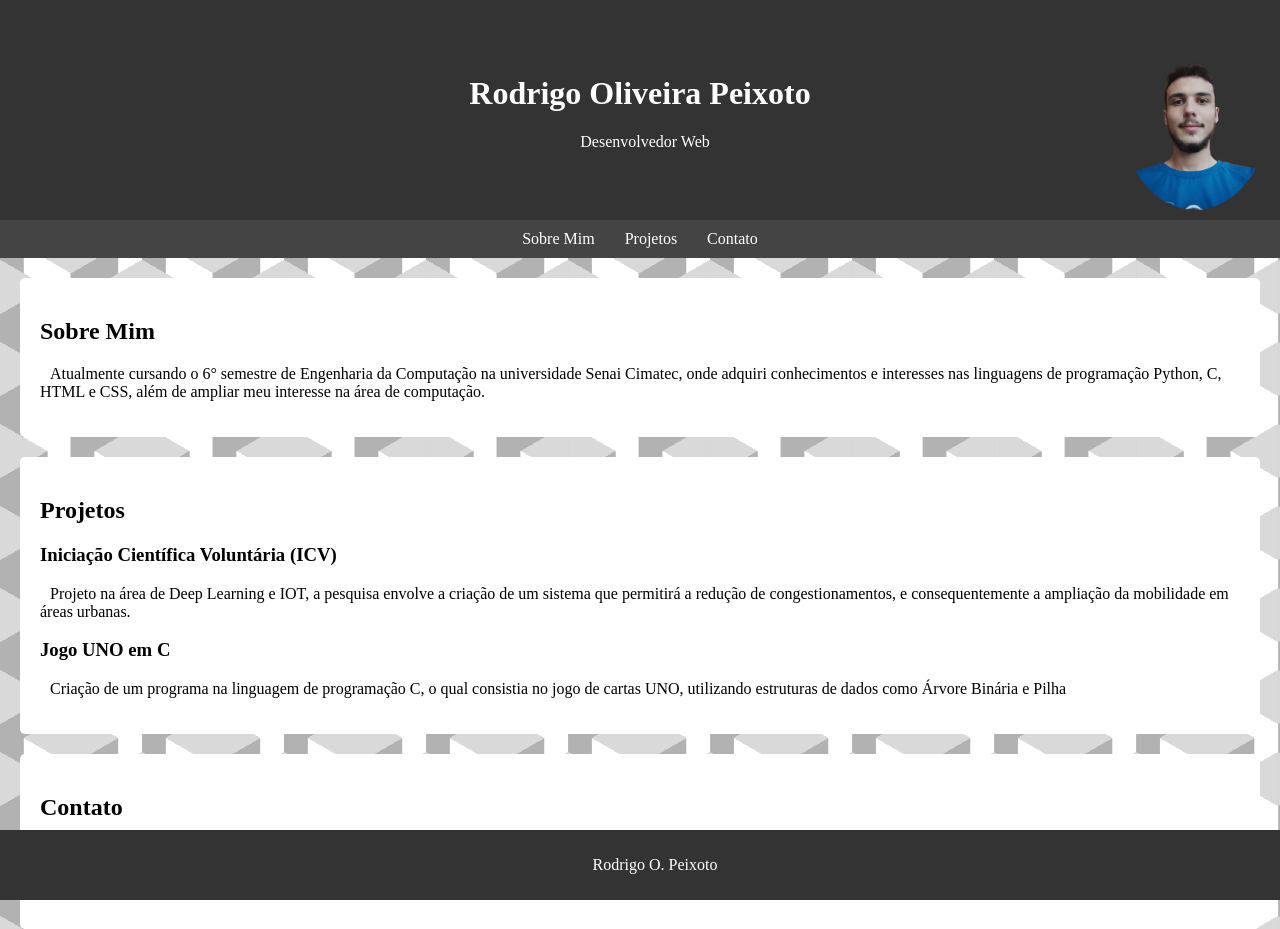
==== index.html @ d66852bc "Add files via upload" ====
<html lang="pt-BR">
<head>
    <link rel="stylesheet" href="styles.css">
    <meta charset="UTF-8">
    <meta name="viewport" content="width=device-width, initial-scale=1.0">
    <title>ROP</title>
    <link rel="apple-touch-icon" sizes="180x180" href="favicon/apple-touch-icon.png">
    <link rel="icon" type="image/png" sizes="32x32" href="favicon/favicon-32x32.png">
    <link rel="icon" type="image/png" sizes="16x16" href="favicon/favicon-16x16.png">
    <link rel="manifest" href="favicon/site.webmanifest">
</head>
<body>

    <header>
<div class="header-container">
    <div></div>
        <div class="header-content">
            <h1>Rodrigo Oliveira Peixoto</h1>
            <p>Desenvolvedor Web</p>
        </div>
          <img src="Rodrigo.png" alt="Rodrigo" class="header-img">
        </div>
        </header>

    <nav>
        <a href="#sobre">Sobre Mim</a>
        <a href="#projetos">Projetos</a>
        <a href="#contato">Contato</a>
    </nav>

    <section id="sobre">
        <h2>Sobre Mim</h2>
        <p>Atualmente cursando o 6° semestre de Engenharia da Computação na universidade Senai Cimatec, onde adquiri conhecimentos e interesses nas linguagens 
            de programação Python, C, HTML e CSS, além de ampliar meu interesse na área de computação.</p>
    </section>

    <section id="projetos">
        <h2>Projetos</h2>
        <div>
            <h3>Iniciação Científica Voluntária (ICV)</h3>
            <p>Projeto na área de Deep Learning e IOT, a pesquisa envolve a criação de um sistema que permitirá a redução de congestionamentos, e consequentemente a ampliação da mobilidade em áreas urbanas. </p>
        </div>
        <div>
            <h3>Jogo UNO em C</h3>
            <p>Criação de um programa na linguagem de programação C, o qual consistia no jogo de cartas UNO, utilizando estruturas de dados como Árvore Binária e Pilha</p>
        </div>
    </section>

    <section id="contato">
        <h2>Contato</h2>
        <p>Você pode me contatar através do e-mail: <a href="mailto:seuemail@example.com">seuemail@example.com</a></p>
        <p>Ou me encontrar no LinkedIn: <a href="https://www.linkedin.com/in/seu-linkedin/">Meu LinkedIn</a></p>
    </section>

    <footer>
    <p>Rodrigo O. Peixoto</p>
    </footer>

</body>
</html>
---- styles.css ----
body {
    margin: 0;
    padding: 0;
    width: 100%;
    height: 100%;
    --s: 82px;
    --c1: #b2b2b2;
    --c2: #ffffff;
    --c3: #d9d9d9;

    --_g: var(--c3) 0 120deg, #0000 0;
    background: conic-gradient(from -60deg at 50% calc(100% / 3), var(--_g)),
        conic-gradient(from 120deg at 50% calc(200% / 3), var(--_g)),
        conic-gradient(
        from 60deg at calc(200% / 3),
        var(--c3) 60deg,
        var(--c2) 0 120deg,
        #0000 0
        ),
        conic-gradient(from 180deg at calc(100% / 3), var(--c1) 60deg, var(--_g)),
        linear-gradient(
        90deg,
        var(--c1) calc(100% / 6),
        var(--c2) 0 50%,
        var(--c1) 0 calc(500% / 6),
        var(--c2) 0
        );
    background-size: calc(1.732 * var(--s)) var(--s);
}
  
header {
    background-color: #333;
    color: #fff;
    padding: 10px;


}

.header-container{
    display:flex;
    justify-content:center;
    align-items: center;
    position:relative;

}

.header-content {
    position: absolute; 
    left: 50%; 
    transform: translateX(-50%); 
    text-align: center;


}

.header-img{
    border-radius: 100%;
    margin-left: auto;
    width:150px;
    
}

p{
    text-indent:10px;
}
nav {
    display: flex;
    justify-content: center;
    background-color: #444;
    padding: 10px;
}
nav a {
    color: #fff;
    margin: 0 15px;
    text-decoration: none;
}
section {
    padding: 20px;
    margin: 20px;
    background-color: #fff;
    border-radius: 5px;
}

footer {
    text-align: center;
    padding: 10px;
    background-color: #333;
    color: #fff;
    position: fixed;
    bottom: 0;
    width: 100%;
}
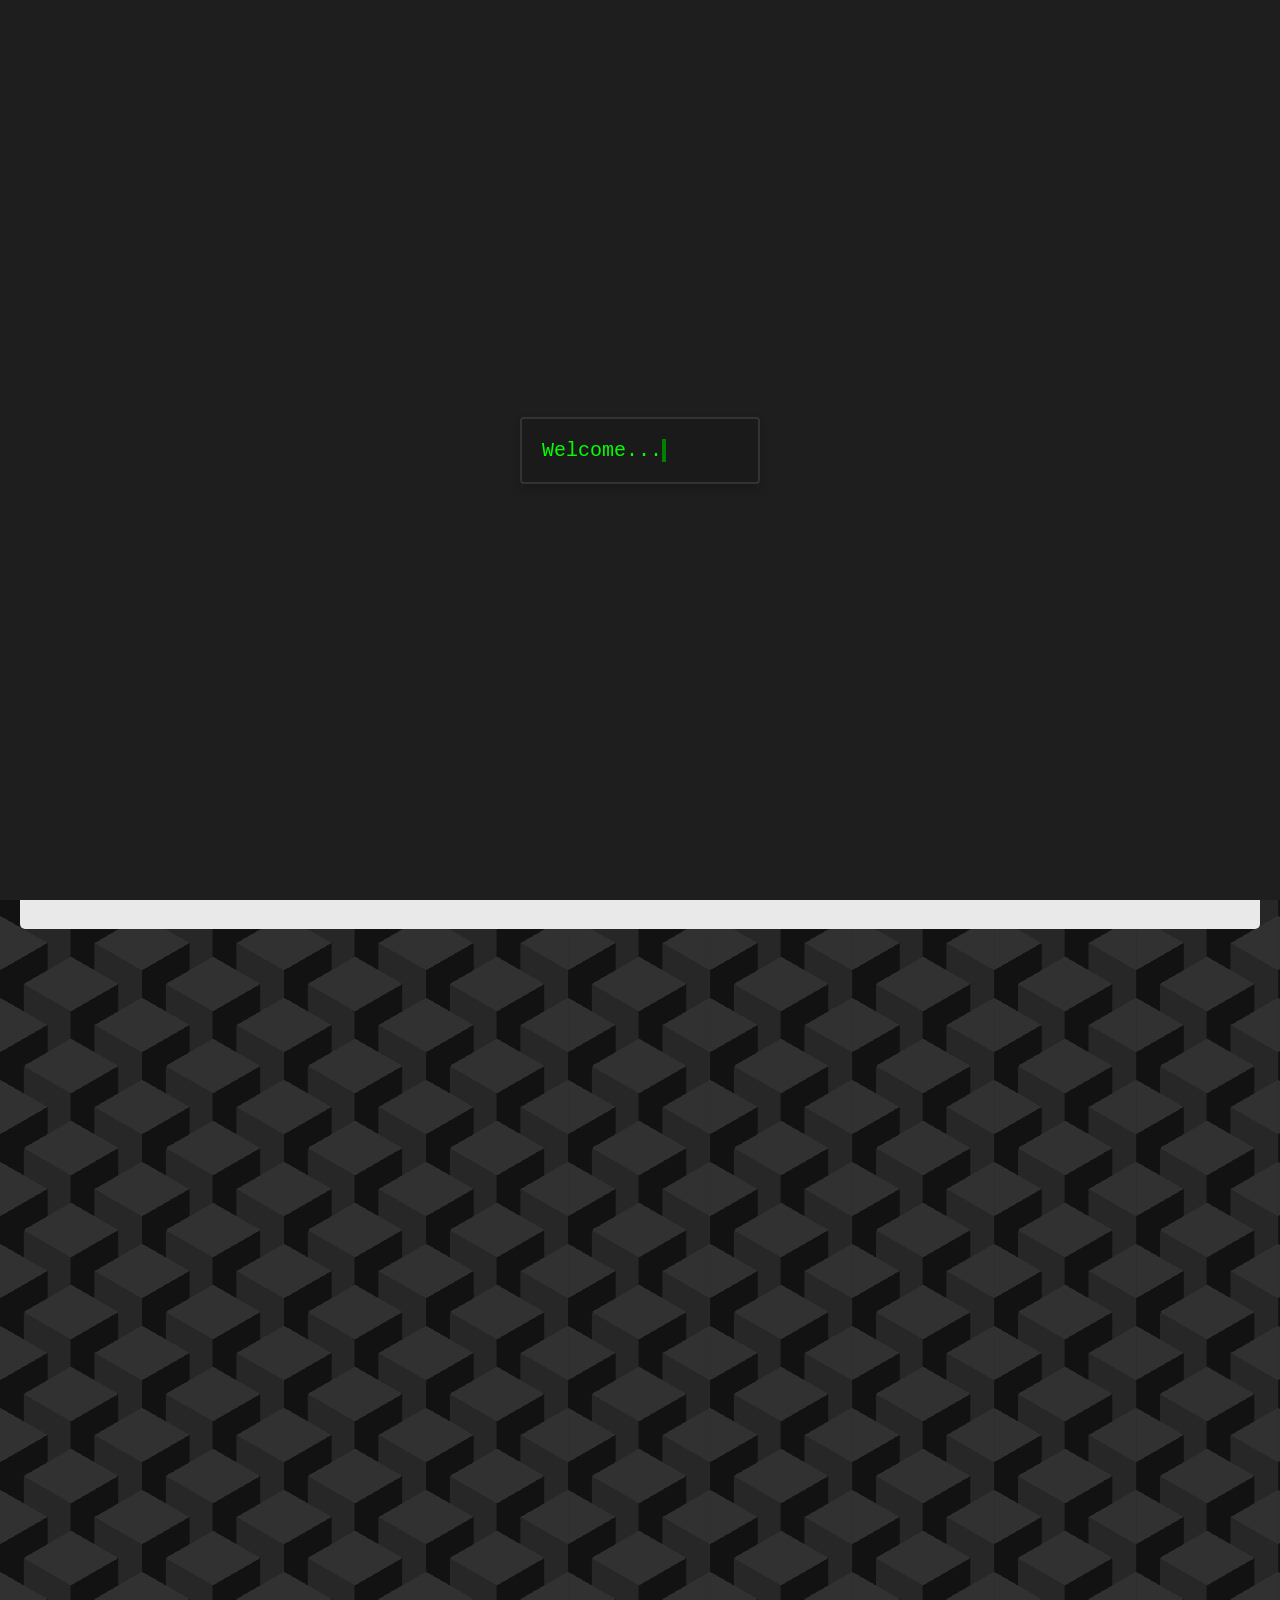
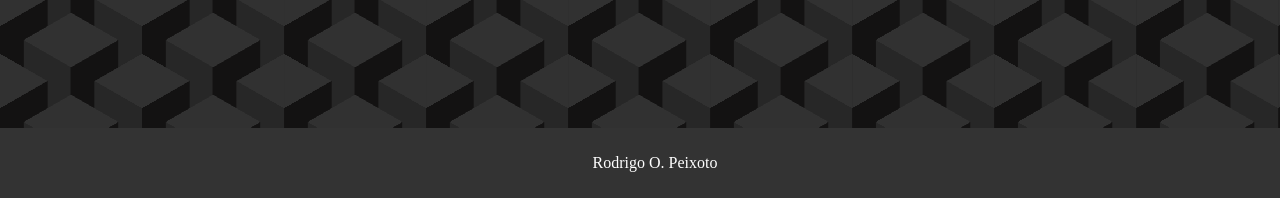
==== commit 0a4b9147: "Primeiro Commit" ====
--- a/index.html
+++ b/index.html
@@ -1,61 +1,87 @@
-
-<html lang="pt-BR">
-<head>
-    <link rel="stylesheet" href="styles.css">
-    <meta charset="UTF-8">
-    <meta name="viewport" content="width=device-width, initial-scale=1.0">
-    <title>ROP</title>
-    <link rel="apple-touch-icon" sizes="180x180" href="favicon/apple-touch-icon.png">
-    <link rel="icon" type="image/png" sizes="32x32" href="favicon/favicon-32x32.png">
-    <link rel="icon" type="image/png" sizes="16x16" href="favicon/favicon-16x16.png">
-    <link rel="manifest" href="favicon/site.webmanifest">
-</head>
-<body>
-
-    <header>
-<div class="header-container">
-    <div></div>
-        <div class="header-content">
-            <h1>Rodrigo Oliveira Peixoto</h1>
-            <p>Desenvolvedor Web</p>
-        </div>
-          <img src="Rodrigo.png" alt="Rodrigo" class="header-img">
-        </div>
-        </header>
-
-    <nav>
-        <a href="#sobre">Sobre Mim</a>
-        <a href="#projetos">Projetos</a>
-        <a href="#contato">Contato</a>
-    </nav>
-
-    <section id="sobre">
-        <h2>Sobre Mim</h2>
-        <p>Atualmente cursando o 6° semestre de Engenharia da Computação na universidade Senai Cimatec, onde adquiri conhecimentos e interesses nas linguagens 
-            de programação Python, C, HTML e CSS, além de ampliar meu interesse na área de computação.</p>
-    </section>
-
-    <section id="projetos">
-        <h2>Projetos</h2>
-        <div>
-            <h3>Iniciação Científica Voluntária (ICV)</h3>
-            <p>Projeto na área de Deep Learning e IOT, a pesquisa envolve a criação de um sistema que permitirá a redução de congestionamentos, e consequentemente a ampliação da mobilidade em áreas urbanas. </p>
-        </div>
-        <div>
-            <h3>Jogo UNO em C</h3>
-            <p>Criação de um programa na linguagem de programação C, o qual consistia no jogo de cartas UNO, utilizando estruturas de dados como Árvore Binária e Pilha</p>
-        </div>
-    </section>
-
-    <section id="contato">
-        <h2>Contato</h2>
-        <p>Você pode me contatar através do e-mail: <a href="mailto:seuemail@example.com">seuemail@example.com</a></p>
-        <p>Ou me encontrar no LinkedIn: <a href="https://www.linkedin.com/in/seu-linkedin/">Meu LinkedIn</a></p>
-    </section>
-
-    <footer>
-    <p>Rodrigo O. Peixoto</p>
-    </footer>
-
-</body>
+<html lang="pt-BR">
+<head>
+    <link rel="stylesheet" href="styles.css">
+    <meta charset="UTF-8">
+    <meta name="viewport" content="width=device-width, initial-scale=1.0">
+    <title>ROP</title>
+    <link rel="apple-touch-icon" sizes="180x180" href="favicon/apple-touch-icon.png">
+    <link rel="icon" type="image/png" sizes="32x32" href="favicon/favicon-32x32.png">
+    <link rel="icon" type="image/png" sizes="16x16" href="favicon/favicon-16x16.png">
+    <link rel="manifest" href="favicon/site.webmanifest">
+</head>
+<body>
+
+    <div class="loader" id="loader">
+    <div class="terminal-loader">
+        <div class="terminal-header">
+          <div class="terminal-controls">
+          </div>
+        </div>
+        <div class="text">Welcome...</div>
+      </div>
+</div>
+
+    <header>
+<div class="header-container">
+    <div></div>
+        <div class="header-content">
+            <h1>Rodrigo Oliveira Peixoto</h1>
+            <p>Desenvolvedor Web</p>
+        </div>
+          <img src="Rodrigo.png" alt="Rodrigo" class="header-img">
+        </div>
+        </header>
+
+    <nav>
+        <a href="#sobre">Sobre Mim</a>
+        <a href="#projetos">Projetos</a>
+        <a href="#contato">Contato</a>
+    </nav>
+
+    <section class="hidden" id="sobre">
+        <h2>Sobre Mim</h2>
+        <p>Atualmente cursando o 6° semestre de Engenharia da Computação na universidade Senai Cimatec, onde adquiri conhecimentos e interesses nas linguagens 
+            de programação Python, C, HTML e CSS, além de ampliar meu interesse na área de computação.</p>
+    </section>
+
+    <section class="hidden" id="projetos">
+        <h2>Projetos</h2>
+        <div>
+            <h3>Iniciação Científica Voluntária (ICV)</h3>
+            <p>Projeto na área de Deep Learning e IOT, a pesquisa envolve a criação de um sistema que permitirá a redução de congestionamentos, e consequentemente a ampliação da mobilidade em áreas urbanas. </p>
+        </div>
+        <div>
+            <h3>Jogo UNO em C</h3>
+            <p>Criação de um programa na linguagem de programação C, o qual consistia no jogo de cartas UNO, utilizando estruturas de dados como Árvore Binária e Pilha</p>
+        </div>
+    </section>
+
+    <section class="hidden" id="contato">
+        <h2>Contato</h2>
+        <p>Você pode me contatar através do e-mail: <a href="mailto:seuemail@example.com">seuemail@example.com</a></p>
+        <p>Ou me encontrar no LinkedIn: <a href="https://www.linkedin.com/in/seu-linkedin/">Meu LinkedIn</a></p>
+    </section>
+
+    <section class="hidden" id="contato">
+        <h2>Contato</h2>
+        <p>Você pode me contatar através do e-mail: <a href="mailto:seuemail@example.com">seuemail@example.com</a></p>
+        <p>Ou me encontrar no LinkedIn: <a href="https://www.linkedin.com/in/seu-linkedin/">Meu LinkedIn</a></p>
+    </section>    <section class="hidden" id="contato">
+        <h2>Contato</h2>
+        <p>Você pode me contatar através do e-mail: <a href="mailto:seuemail@example.com">seuemail@example.com</a></p>
+        <p>Ou me encontrar no LinkedIn: <a href="https://www.linkedin.com/in/seu-linkedin/">Meu LinkedIn</a></p>
+    </section>    <section class="hidden" id="contato">
+        <h2>Contato</h2>
+        <p>Você pode me contatar através do e-mail: <a href="mailto:seuemail@example.com">seuemail@example.com</a></p>
+        <p>Ou me encontrar no LinkedIn: <a href="https://www.linkedin.com/in/seu-linkedin/">Meu LinkedIn</a></p>
+    </section>    <section class="hidden" id="contato">
+        <h2>Contato</h2>
+        <p>Você pode me contatar através do e-mail: <a href="mailto:seuemail@example.com">seuemail@example.com</a></p>
+        <p>Ou me encontrar no LinkedIn: <a href="https://www.linkedin.com/in/seu-linkedin/">Meu LinkedIn</a></p>
+    </section>
+    <footer>
+    <p>Rodrigo O. Peixoto</p>
+    </footer>
+    <script src="script.js"></script>
+</body>
 </html>
--- a/styles.css
+++ b/styles.css
@@ -1,94 +1,181 @@
-
-
-body {
-    margin: 0;
-    padding: 0;
-    width: 100%;
-    height: 100%;
-    --s: 82px;
-    --c1: #b2b2b2;
-    --c2: #ffffff;
-    --c3: #d9d9d9;
-
-    --_g: var(--c3) 0 120deg, #0000 0;
-    background: conic-gradient(from -60deg at 50% calc(100% / 3), var(--_g)),
-        conic-gradient(from 120deg at 50% calc(200% / 3), var(--_g)),
-        conic-gradient(
-        from 60deg at calc(200% / 3),
-        var(--c3) 60deg,
-        var(--c2) 0 120deg,
-        #0000 0
-        ),
-        conic-gradient(from 180deg at calc(100% / 3), var(--c1) 60deg, var(--_g)),
-        linear-gradient(
-        90deg,
-        var(--c1) calc(100% / 6),
-        var(--c2) 0 50%,
-        var(--c1) 0 calc(500% / 6),
-        var(--c2) 0
-        );
-    background-size: calc(1.732 * var(--s)) var(--s);
-}
-  
-header {
-    background-color: #333;
-    color: #fff;
-    padding: 10px;
-
-
-}
-
-.header-container{
-    display:flex;
-    justify-content:center;
-    align-items: center;
-    position:relative;
-
-}
-
-.header-content {
-    position: absolute; 
-    left: 50%; 
-    transform: translateX(-50%); 
-    text-align: center;
-
-
-}
-
-.header-img{
-    border-radius: 100%;
-    margin-left: auto;
-    width:150px;
-    
-}
-
-p{
-    text-indent:10px;
-}
-nav {
-    display: flex;
-    justify-content: center;
-    background-color: #444;
-    padding: 10px;
-}
-nav a {
-    color: #fff;
-    margin: 0 15px;
-    text-decoration: none;
-}
-section {
-    padding: 20px;
-    margin: 20px;
-    background-color: #fff;
-    border-radius: 5px;
-}
-
-footer {
-    text-align: center;
-    padding: 10px;
-    background-color: #333;
-    color: #fff;
-    position: fixed;
-    bottom: 0;
-    width: 100%;
-}+body {
+    margin: 0;
+    padding: 0;
+    width: 100%;
+    height: 100%;
+    --s: 82px;
+    --c1: #131212;
+    --c2: #272727;
+    --c3: #313131;
+
+    --_g: var(--c3) 0 120deg, #0000 0;
+    background: conic-gradient(from -60deg at 50% calc(100% / 3), var(--_g)),
+        conic-gradient(from 120deg at 50% calc(200% / 3), var(--_g)),
+        conic-gradient(
+        from 60deg at calc(200% / 3),
+        var(--c3) 60deg,
+        var(--c2) 0 120deg,
+        #0000 0
+        ),
+        conic-gradient(from 180deg at calc(100% / 3), var(--c1) 60deg, var(--_g)),
+        linear-gradient(
+        90deg,
+        var(--c1) calc(100% / 6),
+        var(--c2) 0 50%,
+        var(--c1) 0 calc(500% / 6),
+        var(--c2) 0
+        );
+    background-size: calc(1.732 * var(--s)) var(--s);
+}
+  
+.loader {
+    position: fixed;
+    top: 0;
+    left: 0;
+    width: 100%;
+    height: 100%;
+    background: #1e1e1e;
+    display: flex;
+    justify-content: center;
+    align-items: center;
+    color: #00ff00;
+    font-family: "Courier New", monospace;
+    font-size: 20px;
+    z-index: 1;
+}
+
+
+header {
+    background-color: #333;
+    color: #fff;
+    padding: 10px;
+
+
+}
+
+.header-container{
+    display:flex;
+    justify-content:center;
+    align-items: center;
+    position:relative;
+
+}
+
+.header-content {
+    position: absolute; 
+    left: 50%; 
+    transform: translateX(-50%); 
+    text-align: center;
+
+
+}
+
+.header-img{
+    border-radius: 100%;
+    margin-left: auto;
+    width:150px;
+    
+}
+
+p{
+    text-indent:10px;
+}
+nav {
+    display: flex;
+    justify-content: center;
+    background-color: #444;
+    padding: 10px;
+}
+nav a {
+    color: #fff;
+    margin: 0 15px;
+    text-decoration: none;
+}
+section {
+    padding: 20px;
+    margin: 20px;
+    background-color: #e9e9e9;
+    border-radius: 5px;
+}
+
+footer {
+    text-align: center;
+    padding: 10px;
+    background-color: #333;
+    color: #fff;
+    bottom: 0;
+    width: 100%;
+}
+
+.hidden{
+    opacity:0;
+    filter:saturate();
+    transform: translateX(-100%);
+    transition: all 1.5s;
+}
+
+.show{
+    opacity:1;
+    filter:blur();
+    transform:translateX(0);
+    transition:all 1.5s;
+}
+
+
+@keyframes blinkCursor {
+    50% {
+      border-right-color: transparent;
+    }
+  }
+  
+  @keyframes typeAndDelete {
+    0%,
+    10% {
+      width: 0;
+    }
+    45%,
+    55% {
+      width: 6.2em;
+    } /* adjust width based on content */
+    90%,
+    100% {
+      width: 0;
+    }
+  }
+  
+  .terminal-loader {
+    border: 0.1em solid #333;
+    background-color: #1a1a1a;
+    color: #0f0;
+    font-family: "Courier New", Courier, monospace;
+    font-size: 1em;
+    padding: 1em 1em;
+    width: 12em;
+    box-shadow: 0 4px 8px rgba(0, 0, 0, 0.2);
+    border-radius: 4px;
+    position: relative;
+    overflow: hidden;
+    box-sizing: border-box;
+  }
+  
+  .terminal-controls {
+    float: right;
+  }
+  
+  .terminal-title {
+    float: left;
+    line-height: 1.5em;
+    color: #eee;
+  }
+  
+  .text {
+    display: inline-block;
+    white-space: nowrap;
+    overflow: hidden;
+    border-right: 0.2em solid green; /* Cursor */
+    animation:
+      typeAndDelete 4s steps(11) infinite,
+      blinkCursor 0.5s step-end infinite alternate;
+  }
+  
+
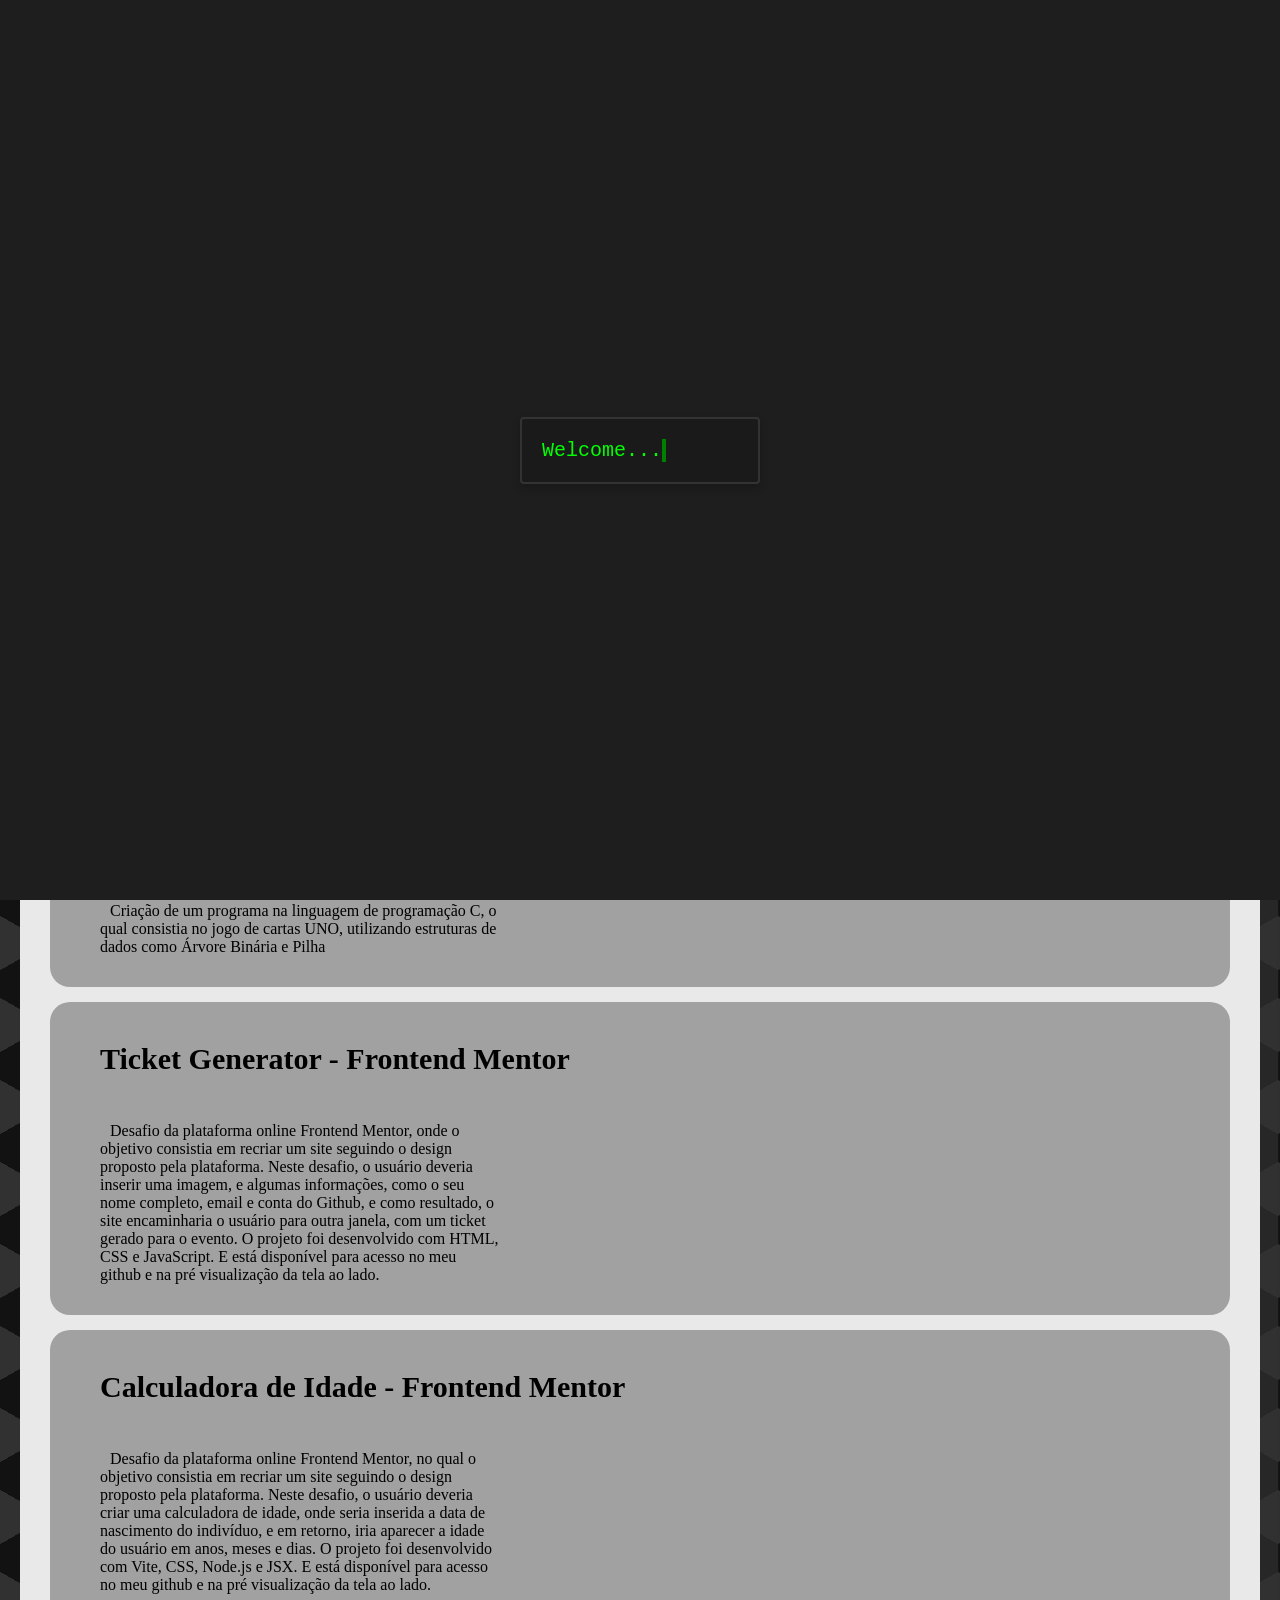
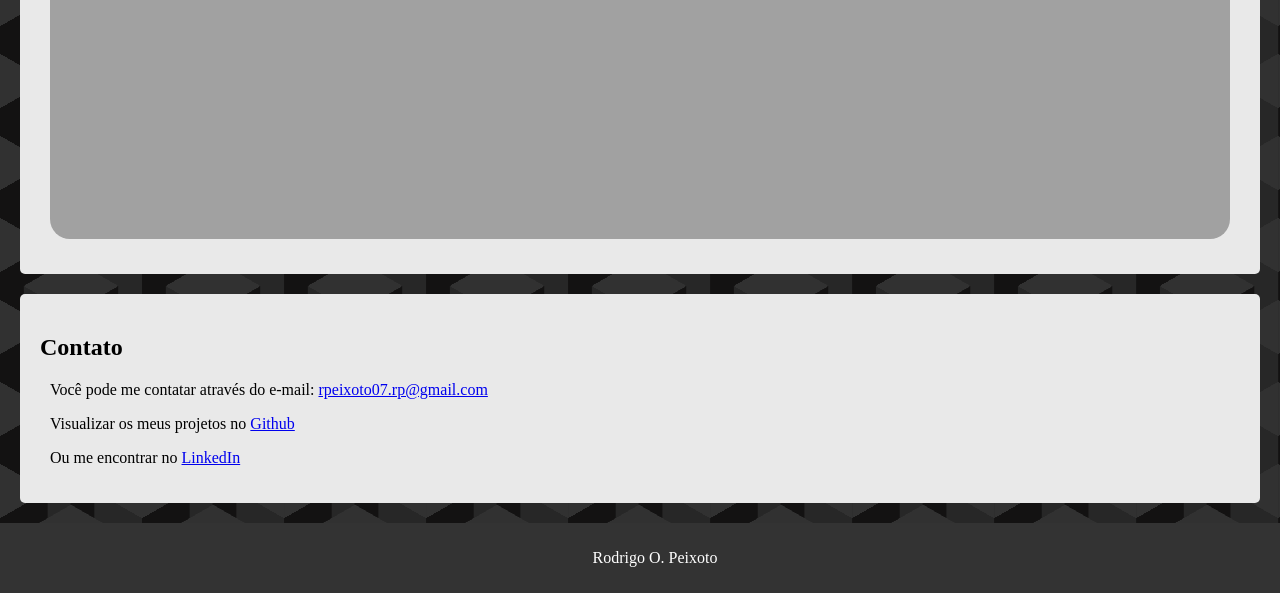
==== commit b78b372d: "Committing new changes" ====
--- a/index.html
+++ b/index.html
@@ -1,87 +1,142 @@
 <html lang="pt-BR">
-<head>
-    <link rel="stylesheet" href="styles.css">
-    <meta charset="UTF-8">
-    <meta name="viewport" content="width=device-width, initial-scale=1.0">
+  <head>
+    <link rel="stylesheet" href="styles.css" />
+    <meta charset="UTF-8" />
+    <meta name="viewport" content="width=device-width, initial-scale=1.0" />
     <title>ROP</title>
-    <link rel="apple-touch-icon" sizes="180x180" href="favicon/apple-touch-icon.png">
-    <link rel="icon" type="image/png" sizes="32x32" href="favicon/favicon-32x32.png">
-    <link rel="icon" type="image/png" sizes="16x16" href="favicon/favicon-16x16.png">
-    <link rel="manifest" href="favicon/site.webmanifest">
-</head>
-<body>
-
+    <link
+      rel="apple-touch-icon"
+      sizes="180x180"
+      href="favicon/apple-touch-icon.png"
+    />
+    <link
+      rel="icon"
+      type="image/png"
+      sizes="32x32"
+      href="favicon/favicon-32x32.png"
+    />
+    <link
+      rel="icon"
+      type="image/png"
+      sizes="16x16"
+      href="favicon/favicon-16x16.png"
+    />
+    <link rel="manifest" href="favicon/site.webmanifest" />
+  </head>
+  <body>
     <div class="loader" id="loader">
-    <div class="terminal-loader">
+      <div class="terminal-loader">
         <div class="terminal-header">
-          <div class="terminal-controls">
-          </div>
+          <div class="terminal-controls"></div>
         </div>
         <div class="text">Welcome...</div>
       </div>
-</div>
+    </div>
 
     <header>
-<div class="header-container">
-    <div></div>
+      <div class="header-container">
+        <div></div>
         <div class="header-content">
-            <h1>Rodrigo Oliveira Peixoto</h1>
-            <p>Desenvolvedor Web</p>
+          <h1>Rodrigo Oliveira Peixoto</h1>
+          <p>Desenvolvedor Web</p>
         </div>
-          <img src="Rodrigo.png" alt="Rodrigo" class="header-img">
-        </div>
-        </header>
+        <img src="Rodrigo.png" alt="Rodrigo" class="header-img" />
+      </div>
+    </header>
 
     <nav>
-        <a href="#sobre">Sobre Mim</a>
-        <a href="#projetos">Projetos</a>
-        <a href="#contato">Contato</a>
+      <a href="#sobre">Sobre Mim</a>
+      <a href="#projetos">Projetos</a>
+      <a href="#contato">Contato</a>
     </nav>
 
     <section class="hidden" id="sobre">
-        <h2>Sobre Mim</h2>
-        <p>Atualmente cursando o 6° semestre de Engenharia da Computação na universidade Senai Cimatec, onde adquiri conhecimentos e interesses nas linguagens 
-            de programação Python, C, HTML e CSS, além de ampliar meu interesse na área de computação.</p>
+      <h2>Sobre Mim</h2>
+      <p>
+        Atualmente cursando o 6° semestre de Engenharia da Computação na
+        universidade Senai Cimatec, onde adquiri conhecimentos e interesses nas
+        linguagens de programação Python, C, HTML e CSS, além de ampliar meu
+        interesse na área de computação.
+      </p>
     </section>
 
     <section class="hidden" id="projetos">
-        <h2>Projetos</h2>
-        <div>
-            <h3>Iniciação Científica Voluntária (ICV)</h3>
-            <p>Projeto na área de Deep Learning e IOT, a pesquisa envolve a criação de um sistema que permitirá a redução de congestionamentos, e consequentemente a ampliação da mobilidade em áreas urbanas. </p>
+      <h2>Projetos</h2>
+      <div class="inside">
+        <h3>Iniciação Científica Voluntária (ICV)</h3>
+        <div class="align">
+          <p>
+            Projeto na área de Deep Learning e IOT, a pesquisa envolve a criação
+            de um sistema que permitirá a redução de congestionamentos, e
+            consequentemente a ampliação da mobilidade em áreas urbanas.
+          </p>
         </div>
-        <div>
-            <h3>Jogo UNO em C</h3>
-            <p>Criação de um programa na linguagem de programação C, o qual consistia no jogo de cartas UNO, utilizando estruturas de dados como Árvore Binária e Pilha</p>
+      </div>
+      <div class="inside">
+        <h3>Jogo UNO em C</h3>
+        <div class="align">
+          <p>
+            Criação de um programa na linguagem de programação C, o qual
+            consistia no jogo de cartas UNO, utilizando estruturas de dados como
+            Árvore Binária e Pilha
+          </p>
         </div>
+      </div>
+      <div class="inside">
+        <h3>Ticket Generator - Frontend Mentor</h3>
+        <div class="align">
+          <p>
+            Desafio da plataforma online Frontend Mentor, onde o objetivo
+            consistia em recriar um site seguindo o design proposto pela
+            plataforma. Neste desafio, o usuário deveria inserir uma imagem, e
+            algumas informações, como o seu nome completo, email e conta do
+            Github, e como resultado, o site encaminharia o usuário para outra
+            janela, com um ticket gerado para o evento. O projeto foi
+            desenvolvido com HTML, CSS e JavaScript. E está disponível para acesso
+            no meu github e na pré visualização da tela ao lado.
+          </p>
+        </div>
+      </div>
+      <div class="inside">
+        <h3>Calculadora de Idade - Frontend Mentor</h3>
+        <div class="align">
+          <p>
+            Desafio da plataforma online Frontend Mentor, no qual o objetivo
+            consistia em recriar um site seguindo o design proposto pela
+            plataforma. Neste desafio, o usuário deveria criar uma calculadora
+            de idade, onde seria inserida a data de nascimento do indivíduo, e
+            em retorno, iria aparecer a idade do usuário em anos, meses e dias.
+            O projeto foi desenvolvido com Vite, CSS, Node.js e JSX. E está
+            disponível para acesso no meu github e na pré visualização da tela
+            ao lado.
+          </p>
+          <iframe
+            src="https://calculadora-idade-liart.vercel.app/"
+            frameborder="0"
+          ></iframe>
+        </div>
+      </div>
     </section>
 
     <section class="hidden" id="contato">
-        <h2>Contato</h2>
-        <p>Você pode me contatar através do e-mail: <a href="mailto:seuemail@example.com">seuemail@example.com</a></p>
-        <p>Ou me encontrar no LinkedIn: <a href="https://www.linkedin.com/in/seu-linkedin/">Meu LinkedIn</a></p>
+      <h2>Contato</h2>
+      <p>
+        Você pode me contatar através do e-mail:
+        <a href="mailto:seuemail@example.com">rpeixoto07.rp@gmail.com</a>
+      </p>
+      <p>
+        Visualizar os meus projetos no
+        <a href="https://github.com/ROpeixoto">Github</a>
+      </p>
+      <p>
+        Ou me encontrar no
+        <a href="https://www.linkedin.com/in/rodrigoopeixoto">LinkedIn</a>
+      </p>
     </section>
 
-    <section class="hidden" id="contato">
-        <h2>Contato</h2>
-        <p>Você pode me contatar através do e-mail: <a href="mailto:seuemail@example.com">seuemail@example.com</a></p>
-        <p>Ou me encontrar no LinkedIn: <a href="https://www.linkedin.com/in/seu-linkedin/">Meu LinkedIn</a></p>
-    </section>    <section class="hidden" id="contato">
-        <h2>Contato</h2>
-        <p>Você pode me contatar através do e-mail: <a href="mailto:seuemail@example.com">seuemail@example.com</a></p>
-        <p>Ou me encontrar no LinkedIn: <a href="https://www.linkedin.com/in/seu-linkedin/">Meu LinkedIn</a></p>
-    </section>    <section class="hidden" id="contato">
-        <h2>Contato</h2>
-        <p>Você pode me contatar através do e-mail: <a href="mailto:seuemail@example.com">seuemail@example.com</a></p>
-        <p>Ou me encontrar no LinkedIn: <a href="https://www.linkedin.com/in/seu-linkedin/">Meu LinkedIn</a></p>
-    </section>    <section class="hidden" id="contato">
-        <h2>Contato</h2>
-        <p>Você pode me contatar através do e-mail: <a href="mailto:seuemail@example.com">seuemail@example.com</a></p>
-        <p>Ou me encontrar no LinkedIn: <a href="https://www.linkedin.com/in/seu-linkedin/">Meu LinkedIn</a></p>
-    </section>
     <footer>
-    <p>Rodrigo O. Peixoto</p>
+      <p>Rodrigo O. Peixoto</p>
     </footer>
     <script src="script.js"></script>
-</body>
-</html>+  </body>
+</html>
--- a/styles.css
+++ b/styles.css
@@ -1,181 +1,201 @@
 body {
-    margin: 0;
-    padding: 0;
-    width: 100%;
-    height: 100%;
-    --s: 82px;
-    --c1: #131212;
-    --c2: #272727;
-    --c3: #313131;
-
-    --_g: var(--c3) 0 120deg, #0000 0;
-    background: conic-gradient(from -60deg at 50% calc(100% / 3), var(--_g)),
-        conic-gradient(from 120deg at 50% calc(200% / 3), var(--_g)),
-        conic-gradient(
-        from 60deg at calc(200% / 3),
-        var(--c3) 60deg,
-        var(--c2) 0 120deg,
-        #0000 0
-        ),
-        conic-gradient(from 180deg at calc(100% / 3), var(--c1) 60deg, var(--_g)),
-        linear-gradient(
-        90deg,
-        var(--c1) calc(100% / 6),
-        var(--c2) 0 50%,
-        var(--c1) 0 calc(500% / 6),
-        var(--c2) 0
-        );
-    background-size: calc(1.732 * var(--s)) var(--s);
-}
-  
+  margin: 0;
+  padding: 0;
+  width: 100%;
+  height: 100%;
+  --s: 82px;
+  --c1: #131212;
+  --c2: #272727;
+  --c3: #313131;
+
+  --_g: var(--c3) 0 120deg, #0000 0;
+  background: conic-gradient(from -60deg at 50% calc(100% / 3), var(--_g)),
+    conic-gradient(from 120deg at 50% calc(200% / 3), var(--_g)),
+    conic-gradient(
+      from 60deg at calc(200% / 3),
+      var(--c3) 60deg,
+      var(--c2) 0 120deg,
+      #0000 0
+    ),
+    conic-gradient(from 180deg at calc(100% / 3), var(--c1) 60deg, var(--_g)),
+    linear-gradient(
+      90deg,
+      var(--c1) calc(100% / 6),
+      var(--c2) 0 50%,
+      var(--c1) 0 calc(500% / 6),
+      var(--c2) 0
+    );
+  background-size: calc(1.732 * var(--s)) var(--s);
+}
+
 .loader {
-    position: fixed;
-    top: 0;
-    left: 0;
-    width: 100%;
-    height: 100%;
-    background: #1e1e1e;
-    display: flex;
-    justify-content: center;
-    align-items: center;
-    color: #00ff00;
-    font-family: "Courier New", monospace;
-    font-size: 20px;
-    z-index: 1;
-}
-
+  position: fixed;
+  top: 0;
+  left: 0;
+  width: 100%;
+  height: 100%;
+  background: #1e1e1e;
+  display: flex;
+  justify-content: center;
+  align-items: center;
+  color: #00ff00;
+  font-family: "Courier New", monospace;
+  font-size: 20px;
+  z-index: 1;
+}
 
 header {
-    background-color: #333;
-    color: #fff;
-    padding: 10px;
-
-
-}
-
-.header-container{
-    display:flex;
-    justify-content:center;
-    align-items: center;
-    position:relative;
-
+  background-color: #333;
+  color: #fff;
+  padding: 10px;
+}
+
+.header-container {
+  display: flex;
+  justify-content: center;
+  align-items: center;
+  position: relative;
 }
 
 .header-content {
-    position: absolute; 
-    left: 50%; 
-    transform: translateX(-50%); 
-    text-align: center;
-
-
-}
-
-.header-img{
-    border-radius: 100%;
-    margin-left: auto;
-    width:150px;
-    
-}
-
-p{
-    text-indent:10px;
-}
+  position: absolute;
+  left: 50%;
+  transform: translateX(-50%);
+  text-align: center;
+}
+
+.header-img {
+  border-radius: 100%;
+  margin-left: auto;
+  width: 150px;
+}
+
+p {
+  text-indent: 10px;
+}
+
 nav {
-    display: flex;
-    justify-content: center;
-    background-color: #444;
-    padding: 10px;
+  display: flex;
+  justify-content: center;
+  background-color: #444;
+  padding: 10px;
 }
 nav a {
-    color: #fff;
-    margin: 0 15px;
-    text-decoration: none;
+  color: #fff;
+  margin: 0 15px;
+  text-decoration: none;
 }
 section {
-    padding: 20px;
-    margin: 20px;
-    background-color: #e9e9e9;
-    border-radius: 5px;
+  padding: 20px;
+  margin: 20px;
+  background-color: #e9e9e9;
+  border-radius: 5px;
+}
+
+h3 {
+  font-size: 30px;
+}
+
+.inside {
+  background-color: #a1a1a1;
+  margin: 10px;
+  margin-bottom: 15px;
+  padding: 10px 0px 15px 50px;
+  border-radius: 20px;
+  opacity: 0;
+  filter: saturate();
+  transform: translateX(-100%);
+  transition: all 1s;
+}
+
+.align {
+  display: flex;
+}
+
+.align p {
+  margin-right: 50px;
+  width: 400px;
+}
+
+iframe {
+  height: 390px;
+  width: 450px;
 }
 
 footer {
-    text-align: center;
-    padding: 10px;
-    background-color: #333;
-    color: #fff;
-    bottom: 0;
-    width: 100%;
-}
-
-.hidden{
-    opacity:0;
-    filter:saturate();
-    transform: translateX(-100%);
-    transition: all 1.5s;
-}
-
-.show{
-    opacity:1;
-    filter:blur();
-    transform:translateX(0);
-    transition:all 1.5s;
-}
-
+  text-align: center;
+  padding: 10px;
+  background-color: #333;
+  color: #fff;
+  bottom: 0;
+  width: 100%;
+}
+
+.hidden {
+  opacity: 0;
+  filter: saturate();
+  transform: translateX(-100%);
+  transition: all 1.5s;
+}
+
+.show {
+  opacity: 1;
+  filter: blur();
+  transform: translateX(0);
+  transition: all 1s;
+}
 
 @keyframes blinkCursor {
-    50% {
-      border-right-color: transparent;
-    }
+  50% {
+    border-right-color: transparent;
   }
-  
-  @keyframes typeAndDelete {
-    0%,
-    10% {
-      width: 0;
-    }
-    45%,
-    55% {
-      width: 6.2em;
-    } /* adjust width based on content */
-    90%,
-    100% {
-      width: 0;
-    }
+}
+
+@keyframes typeAndDelete {
+  0%,
+  10% {
+    width: 0;
   }
-  
-  .terminal-loader {
-    border: 0.1em solid #333;
-    background-color: #1a1a1a;
-    color: #0f0;
-    font-family: "Courier New", Courier, monospace;
-    font-size: 1em;
-    padding: 1em 1em;
-    width: 12em;
-    box-shadow: 0 4px 8px rgba(0, 0, 0, 0.2);
-    border-radius: 4px;
-    position: relative;
-    overflow: hidden;
-    box-sizing: border-box;
+  45%,
+  55% {
+    width: 6.2em;
+  } /* adjust width based on content */
+  90%,
+  100% {
+    width: 0;
   }
-  
-  .terminal-controls {
-    float: right;
-  }
-  
-  .terminal-title {
-    float: left;
-    line-height: 1.5em;
-    color: #eee;
-  }
-  
-  .text {
-    display: inline-block;
-    white-space: nowrap;
-    overflow: hidden;
-    border-right: 0.2em solid green; /* Cursor */
-    animation:
-      typeAndDelete 4s steps(11) infinite,
-      blinkCursor 0.5s step-end infinite alternate;
-  }
-  
-
+}
+
+.terminal-loader {
+  border: 0.1em solid #333;
+  background-color: #1a1a1a;
+  color: #0f0;
+  font-family: "Courier New", Courier, monospace;
+  font-size: 1em;
+  padding: 1em 1em;
+  width: 12em;
+  box-shadow: 0 4px 8px rgba(0, 0, 0, 0.2);
+  border-radius: 4px;
+  position: relative;
+  overflow: hidden;
+  box-sizing: border-box;
+}
+
+.terminal-controls {
+  float: right;
+}
+
+.terminal-title {
+  float: left;
+  line-height: 1.5em;
+  color: #eee;
+}
+
+.text {
+  display: inline-block;
+  white-space: nowrap;
+  overflow: hidden;
+  border-right: 0.2em solid green; /* Cursor */
+  animation: typeAndDelete 4s steps(11) infinite,
+    blinkCursor 0.5s step-end infinite alternate;
+}
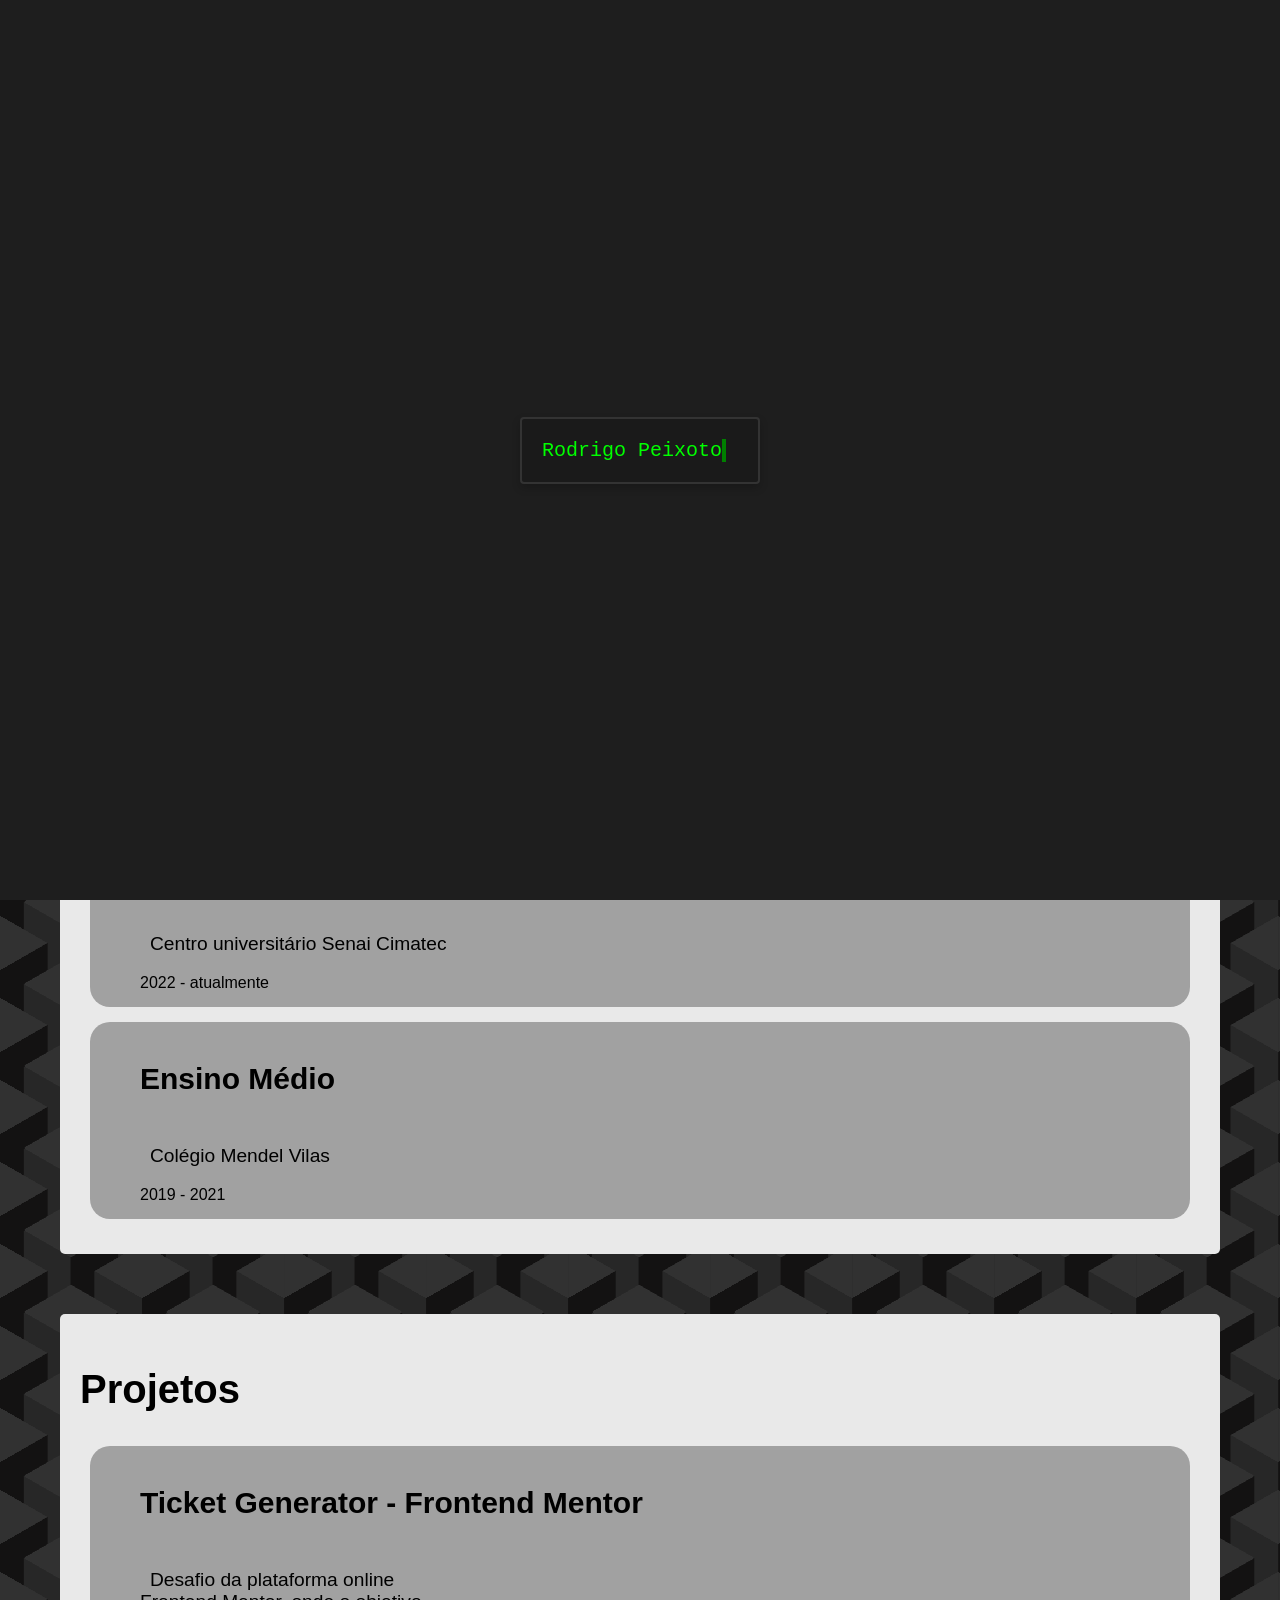
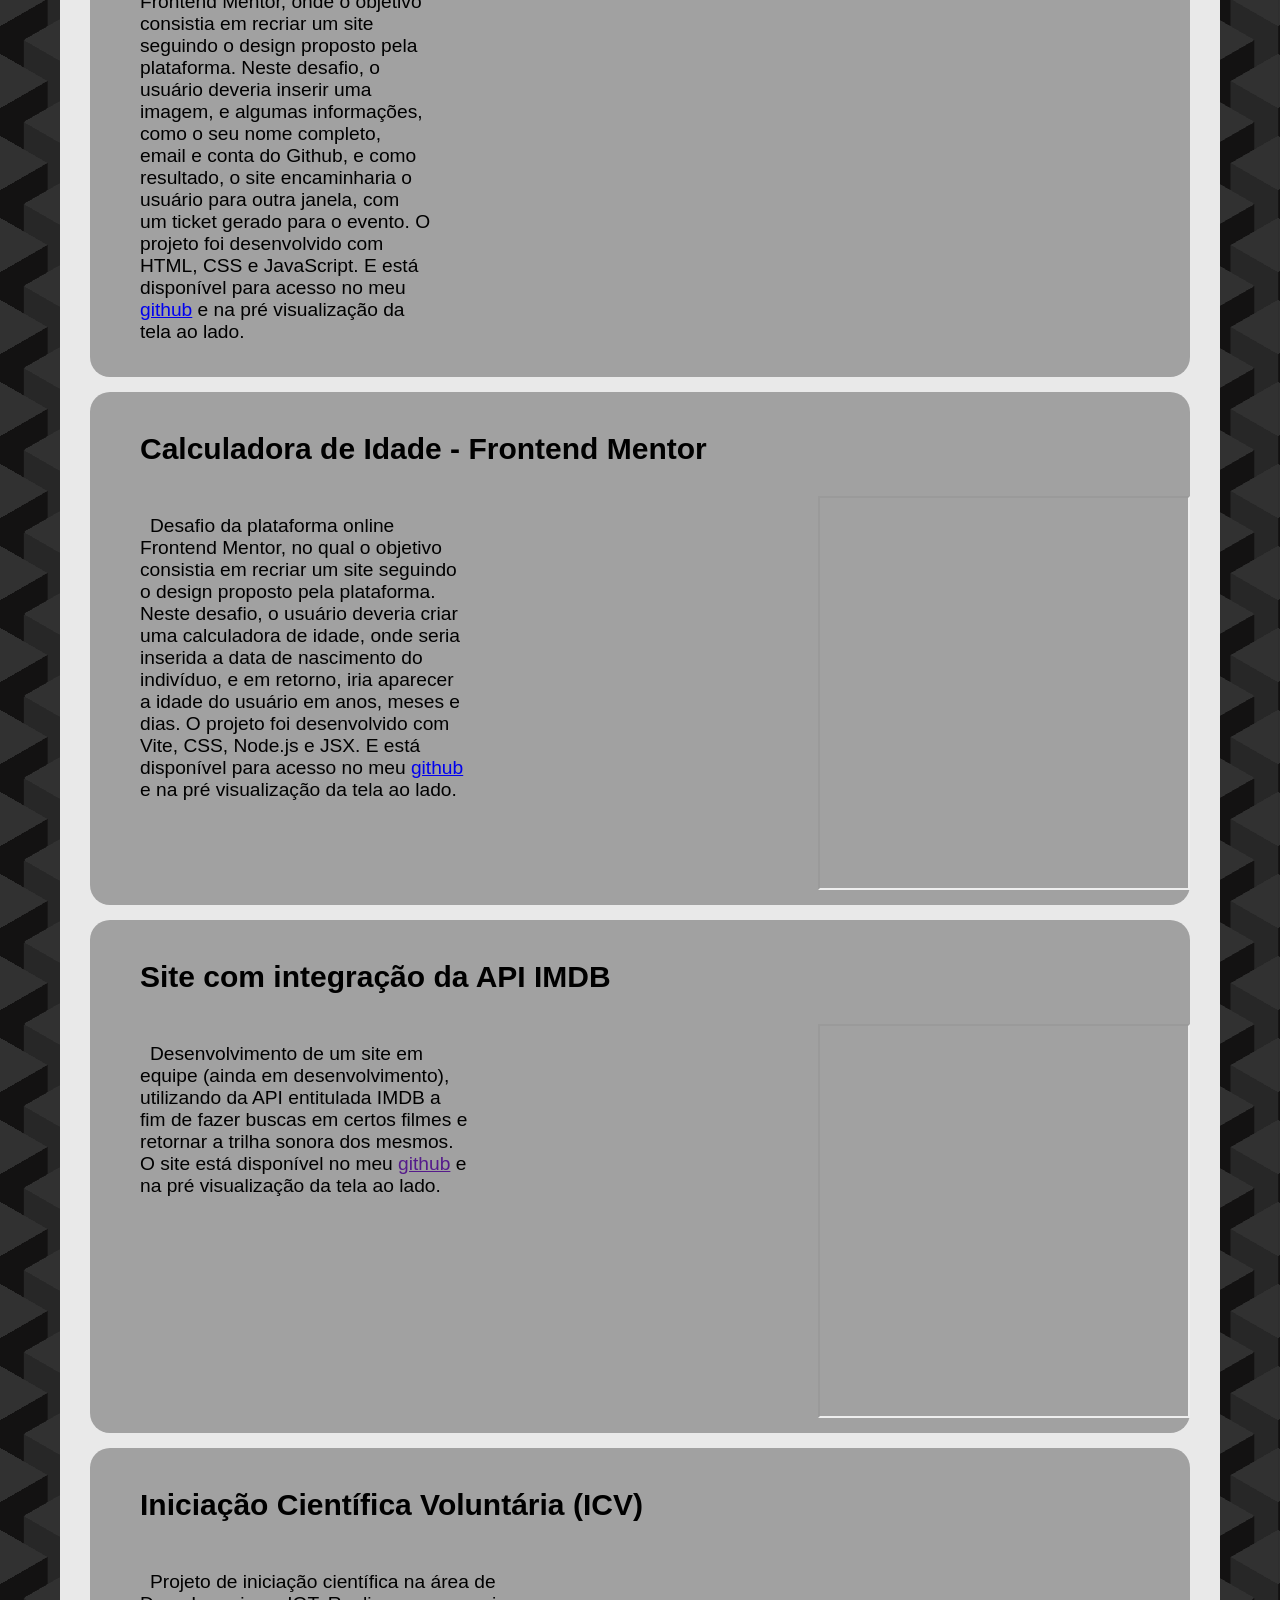
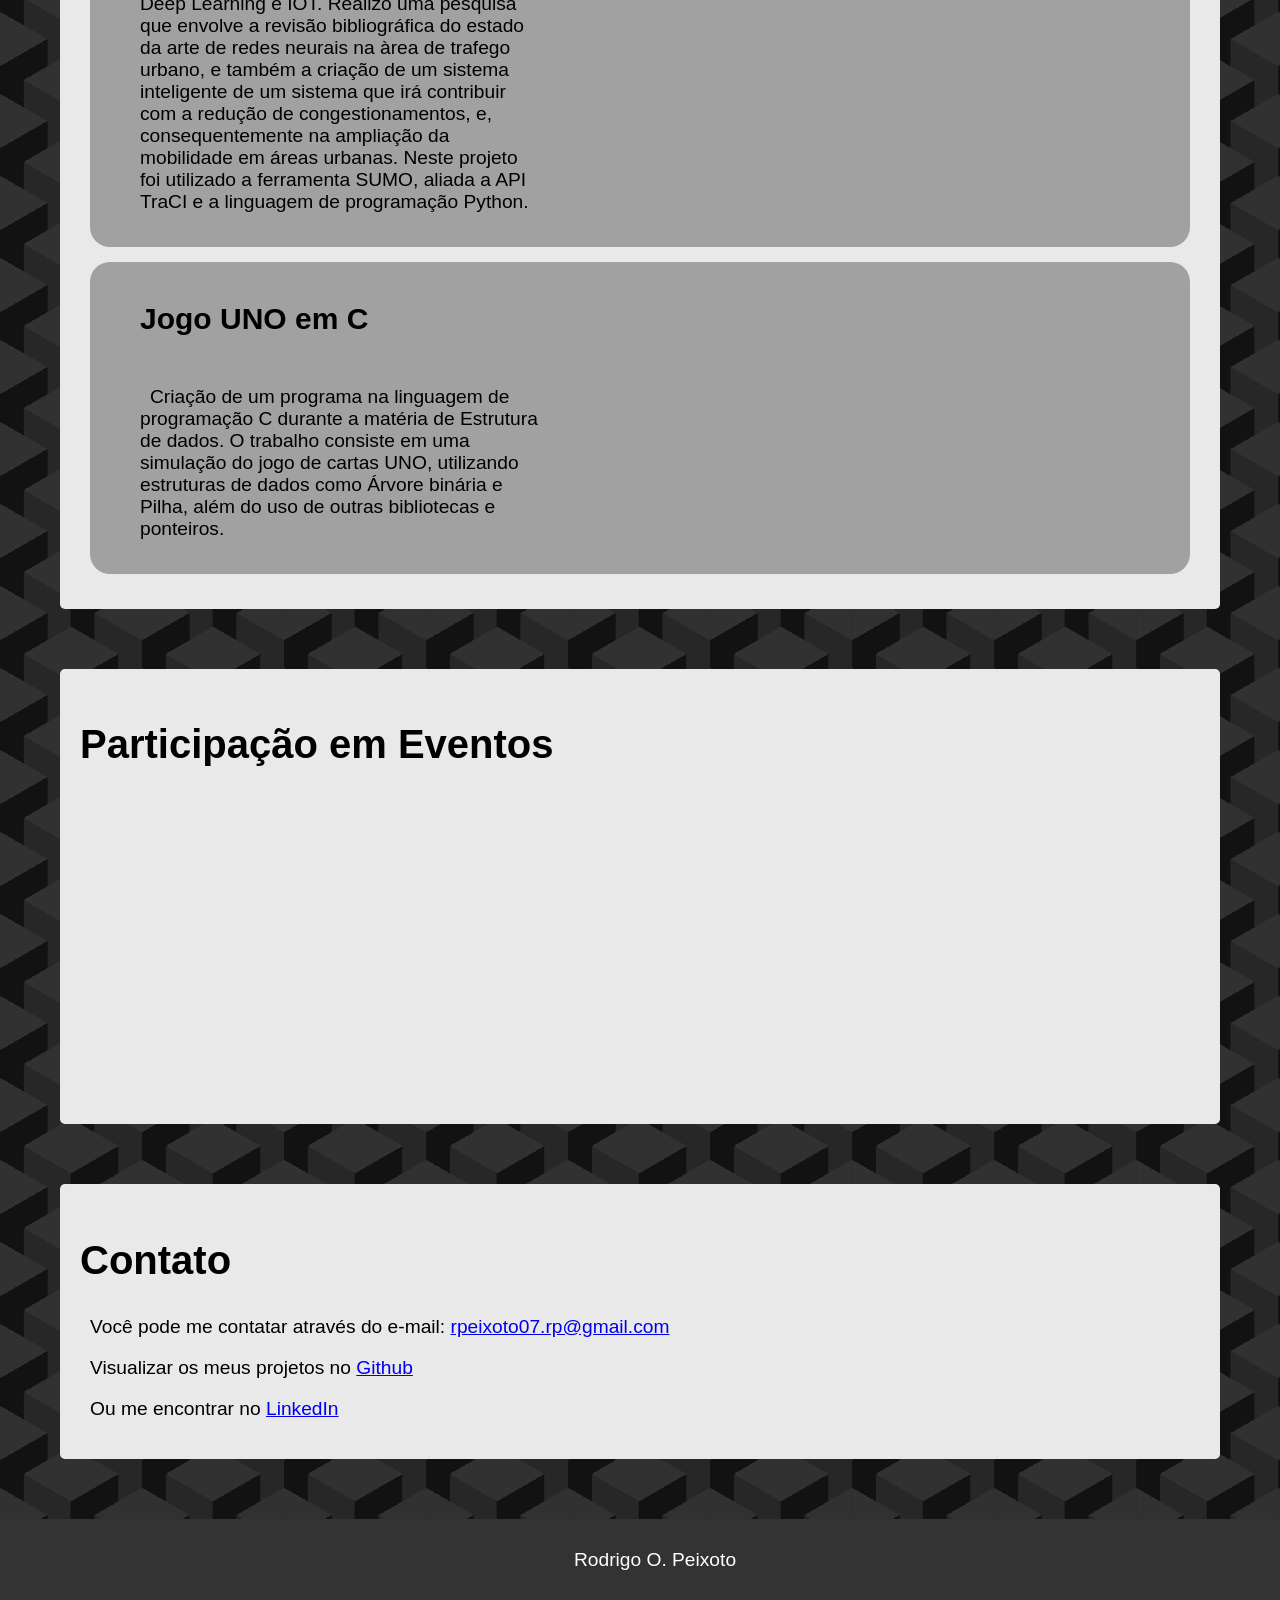
==== commit e4254595: "Last commit by now" ====
--- a/index.html
+++ b/index.html
@@ -1,142 +1,180 @@
 <html lang="pt-BR">
-  <head>
-    <link rel="stylesheet" href="styles.css" />
-    <meta charset="UTF-8" />
-    <meta name="viewport" content="width=device-width, initial-scale=1.0" />
-    <title>ROP</title>
-    <link
-      rel="apple-touch-icon"
-      sizes="180x180"
-      href="favicon/apple-touch-icon.png"
-    />
-    <link
-      rel="icon"
-      type="image/png"
-      sizes="32x32"
-      href="favicon/favicon-32x32.png"
-    />
-    <link
-      rel="icon"
-      type="image/png"
-      sizes="16x16"
-      href="favicon/favicon-16x16.png"
-    />
-    <link rel="manifest" href="favicon/site.webmanifest" />
-  </head>
-  <body>
-    <div class="loader" id="loader">
-      <div class="terminal-loader">
-        <div class="terminal-header">
-          <div class="terminal-controls"></div>
-        </div>
-        <div class="text">Welcome...</div>
+
+<head>
+  <link rel="stylesheet" href="styles.css" />
+  <meta charset="UTF-8" />
+  <meta name="viewport" content="width=device-width, initial-scale=1.0" />
+  <title>ROP</title>
+  <link rel="apple-touch-icon" sizes="180x180" href="favicon/apple-touch-icon.png" />
+  <link rel="icon" type="image/png" sizes="32x32" href="favicon/favicon-32x32.png" />
+  <link rel="icon" type="image/png" sizes="16x16" href="favicon/favicon-16x16.png" />
+  <link rel="manifest" href="favicon/site.webmanifest" />
+</head>
+
+<body>
+  <div class="loader" id="loader">
+    <div class="terminal-loader">
+      <div class="terminal-header">
+        <div class="terminal-controls"></div>
+      </div>
+      <div class="text">Rodrigo Peixoto</div>
+    </div>
+  </div>
+
+  <header>
+    <div class="header-container">
+      <div class="header-content">
+        <h1>Rodrigo Oliveira Peixoto</h1>
+        <p>Engenharia da Computação</p>
+      </div>
+      <img src="Rodrigo.png" alt="Rodrigo" class="header-img" />
+    </div>
+  </header>
+
+  <nav>
+    <a href="#sobre">Sobre Mim</a>
+    <a href="#academia">Formação</a>
+    <a href="#projetos">Projetos</a>
+    <a href="#eventos">Eventos</a>
+    <a href="#contato">Contato</a>
+  </nav>
+
+  <section class="hidden" id="sobre">
+    <h2>Sobre Mim</h2>
+    <p>
+      Sou um apaixonado por tecnologias, atualmente estou cursando o 6°
+      semestre de Engenharia da Computação na universidade Senai Cimatec,
+      local onde adquiri conhecimentos na área de programação, e também
+      consegui ampliar meu interesse em computação.
+    </p>
+    <p>
+      Desenvolvi alguns projetos durante a minha formação acadêmica, nos quais
+      pude adquirir proficiência nas mais diversas linguagens de programação,
+      podendo citar, entre as principais, Python, C, C++, HTML, CSS,
+      JavaScript, SQL.
+    </p>
+  </section>
+  <section class="hidden" id="academia">
+    <h2>Formação Acadêmica</h2>
+    <div class="inside">
+      <h3>Graduação</h3>
+      <div class="align"></div>
+      <p>Centro universitário Senai Cimatec</p> <span>2022 - atualmente</span>
+    </div>
+    <div class="inside">
+      <h3>Ensino Médio</h3>
+      <div class="align"></div>
+      <p>Colégio Mendel Vilas</p> <span>2019 - 2021</span>
+    </div>
+  </section>
+  <section class="hidden" id="projetos">
+    <h2>Projetos</h2>
+    <div class="inside">
+      <h3>Ticket Generator - Frontend Mentor</h3>
+      <div class="align">
+        <p>
+          Desafio da plataforma online Frontend Mentor, onde o objetivo
+          consistia em recriar um site seguindo o design proposto pela
+          plataforma. Neste desafio, o usuário deveria inserir uma imagem, e
+          algumas informações, como o seu nome completo, email e conta do
+          Github, e como resultado, o site encaminharia o usuário para outra
+          janela, com um ticket gerado para o evento. O projeto foi
+          desenvolvido com HTML, CSS e JavaScript. E está disponível para
+          acesso no meu
+          <a href="https://github.com/ROpeixoto/Ticket-Generator">github</a> e
+          na pré visualização da tela ao lado.
+        </p>
+        <iframe src="https://ticketgenerator-peixoto.vercel.app/" frameborder="0" class="ticket"></iframe>
       </div>
     </div>
+    <div class="inside">
+      <h3>Calculadora de Idade - Frontend Mentor</h3>
+      <div class="align">
+        <p>
+          Desafio da plataforma online Frontend Mentor, no qual o objetivo
+          consistia em recriar um site seguindo o design proposto pela
+          plataforma. Neste desafio, o usuário deveria criar uma calculadora
+          de idade, onde seria inserida a data de nascimento do indivíduo, e
+          em retorno, iria aparecer a idade do usuário em anos, meses e dias.
+          O projeto foi desenvolvido com Vite, CSS, Node.js e JSX. E está
+          disponível para acesso no meu
+          <a href="https://github.com/ROpeixoto/Calculadora-Idade">github</a>
+          e na pré visualização da tela ao lado.
+        </p>
+        <iframe src="https://calculadora-idade-liart.vercel.app/" frameborder="5" class="calculadora"></iframe>
+      </div>
+    </div>
+    <div class="inside">
+      <h3>Site com integração da API IMDB</h3>
+      <div class="align">
+        <p>
+          Desenvolvimento de um site em equipe (ainda em desenvolvimento),
+          utilizando da API entitulada IMDB a fim de fazer buscas em certos
+          filmes e retornar a trilha sonora dos mesmos. O site está disponível no meu
+          <a href="">github</a>
+          e na pré visualização da tela ao lado.
+        </p>
+        <iframe src="https://full-stack-apis.vercel.app/" frameborder="5" class="calculadora"></iframe>
+      </div>
+    </div>
+    <div class="inside">
+      <h3>Iniciação Científica Voluntária (ICV)</h3>
+      <div class="align">
+        <p>
+          Projeto de iniciação científica na área de Deep Learning e IOT.
+          Realizo uma pesquisa que envolve a revisão bibliográfica do estado
+          da arte de redes neurais na àrea de trafego urbano, e também a
+          criação de um sistema inteligente de um sistema que irá contribuir
+          com a redução de congestionamentos, e, consequentemente na ampliação
+          da mobilidade em áreas urbanas. Neste projeto foi utilizado a
+          ferramenta SUMO, aliada a API TraCI e a linguagem de programação
+          Python.
+        </p>
+      </div>
+    </div>
+    <div class="inside">
+      <h3>Jogo UNO em C</h3>
+      <div class="align">
+        <p>
+          Criação de um programa na linguagem de programação C durante a
+          matéria de Estrutura de dados. O trabalho consiste em uma simulação
+          do jogo de cartas UNO, utilizando estruturas de dados como Árvore
+          binária e Pilha, além do uso de outras bibliotecas e ponteiros.
+        </p>
+      </div>
+    </div>
+  </section>
+  <section class="hidden" id="eventos">
+    <h2>Participação em Eventos</h2>
+    <div class="inside">
+      <h3>NASA Space Apps</h3>
+      <div class="align">
+        <p>
+          Participação no Hackathon da NASA entitulado Space Apps, onde pude desenvolver um projeto utilizando os dados
+          obtidos por satélites da Nasa, e desenvolver um protótipo de jogo interativo e alcançar o top 10 regional, com
+          minha equipe BrazilianStorm
+        </p>
+      </div>
+  </section>
+  <section class="hidden" id="contato">
+    <h2>Contato</h2>
+    <p>
+      Você pode me contatar através do e-mail:
+      <a href="mailto:seuemail@example.com">rpeixoto07.rp@gmail.com</a>
+    </p>
+    <p>
+      Visualizar os meus projetos no
+      <a href="https://github.com/ROpeixoto">Github</a>
+    </p>
+    <p>
+      Ou me encontrar no
+      <a href="https://www.linkedin.com/in/rodrigoopeixoto">LinkedIn</a>
+    </p>
+  </section>
 
-    <header>
-      <div class="header-container">
-        <div></div>
-        <div class="header-content">
-          <h1>Rodrigo Oliveira Peixoto</h1>
-          <p>Desenvolvedor Web</p>
-        </div>
-        <img src="Rodrigo.png" alt="Rodrigo" class="header-img" />
-      </div>
-    </header>
-
-    <nav>
-      <a href="#sobre">Sobre Mim</a>
-      <a href="#projetos">Projetos</a>
-      <a href="#contato">Contato</a>
-    </nav>
-
-    <section class="hidden" id="sobre">
-      <h2>Sobre Mim</h2>
-      <p>
-        Atualmente cursando o 6° semestre de Engenharia da Computação na
-        universidade Senai Cimatec, onde adquiri conhecimentos e interesses nas
-        linguagens de programação Python, C, HTML e CSS, além de ampliar meu
-        interesse na área de computação.
-      </p>
-    </section>
-
-    <section class="hidden" id="projetos">
-      <h2>Projetos</h2>
-      <div class="inside">
-        <h3>Iniciação Científica Voluntária (ICV)</h3>
-        <div class="align">
-          <p>
-            Projeto na área de Deep Learning e IOT, a pesquisa envolve a criação
-            de um sistema que permitirá a redução de congestionamentos, e
-            consequentemente a ampliação da mobilidade em áreas urbanas.
-          </p>
-        </div>
-      </div>
-      <div class="inside">
-        <h3>Jogo UNO em C</h3>
-        <div class="align">
-          <p>
-            Criação de um programa na linguagem de programação C, o qual
-            consistia no jogo de cartas UNO, utilizando estruturas de dados como
-            Árvore Binária e Pilha
-          </p>
-        </div>
-      </div>
-      <div class="inside">
-        <h3>Ticket Generator - Frontend Mentor</h3>
-        <div class="align">
-          <p>
-            Desafio da plataforma online Frontend Mentor, onde o objetivo
-            consistia em recriar um site seguindo o design proposto pela
-            plataforma. Neste desafio, o usuário deveria inserir uma imagem, e
-            algumas informações, como o seu nome completo, email e conta do
-            Github, e como resultado, o site encaminharia o usuário para outra
-            janela, com um ticket gerado para o evento. O projeto foi
-            desenvolvido com HTML, CSS e JavaScript. E está disponível para acesso
-            no meu github e na pré visualização da tela ao lado.
-          </p>
-        </div>
-      </div>
-      <div class="inside">
-        <h3>Calculadora de Idade - Frontend Mentor</h3>
-        <div class="align">
-          <p>
-            Desafio da plataforma online Frontend Mentor, no qual o objetivo
-            consistia em recriar um site seguindo o design proposto pela
-            plataforma. Neste desafio, o usuário deveria criar uma calculadora
-            de idade, onde seria inserida a data de nascimento do indivíduo, e
-            em retorno, iria aparecer a idade do usuário em anos, meses e dias.
-            O projeto foi desenvolvido com Vite, CSS, Node.js e JSX. E está
-            disponível para acesso no meu github e na pré visualização da tela
-            ao lado.
-          </p>
-          <iframe
-            src="https://calculadora-idade-liart.vercel.app/"
-            frameborder="0"
-          ></iframe>
-        </div>
-      </div>
-    </section>
-
-    <section class="hidden" id="contato">
-      <h2>Contato</h2>
-      <p>
-        Você pode me contatar através do e-mail:
-        <a href="mailto:seuemail@example.com">rpeixoto07.rp@gmail.com</a>
-      </p>
-      <p>
-        Visualizar os meus projetos no
-        <a href="https://github.com/ROpeixoto">Github</a>
-      </p>
-      <p>
-        Ou me encontrar no
-        <a href="https://www.linkedin.com/in/rodrigoopeixoto">LinkedIn</a>
-      </p>
-    </section>
-
-    <footer>
-      <p>Rodrigo O. Peixoto</p>
-    </footer>
-    <script src="script.js"></script>
-  </body>
+  <footer>
+    <p>Rodrigo O. Peixoto</p>
+  </footer>
+  <script src="script.js"></script>
+</body>
 </html>
--- a/styles.css
+++ b/styles.css
@@ -1,4 +1,5 @@
 body {
+  font-family:Arial, Helvetica, sans-serif;
   margin: 0;
   padding: 0;
   width: 100%;
@@ -72,6 +73,7 @@
 
 p {
   text-indent: 10px;
+  font-size:larger;
 }
 
 nav {
@@ -87,11 +89,14 @@
 }
 section {
   padding: 20px;
-  margin: 20px;
+  margin: 60px;
   background-color: #e9e9e9;
   border-radius: 5px;
 }
 
+h2{
+  font-size: 40px;
+}
 h3 {
   font-size: 30px;
 }
@@ -113,13 +118,20 @@
 }
 
 .align p {
-  margin-right: 50px;
+  margin-right: 200px;
   width: 400px;
 }
 
-iframe {
+iframe.calculadora{
   height: 390px;
   width: 450px;
+  margin-left:150px;
+}
+
+iframe.ticket{
+  height:390px;
+  width: 700px;
+  margin-left:50px ;
 }
 
 footer {
@@ -158,7 +170,7 @@
   }
   45%,
   55% {
-    width: 6.2em;
+    width: 9em;
   } /* adjust width based on content */
   90%,
   100% {
@@ -196,6 +208,6 @@
   white-space: nowrap;
   overflow: hidden;
   border-right: 0.2em solid green; /* Cursor */
-  animation: typeAndDelete 4s steps(11) infinite,
+  animation: typeAndDelete 5s steps(15) infinite,
     blinkCursor 0.5s step-end infinite alternate;
 }
